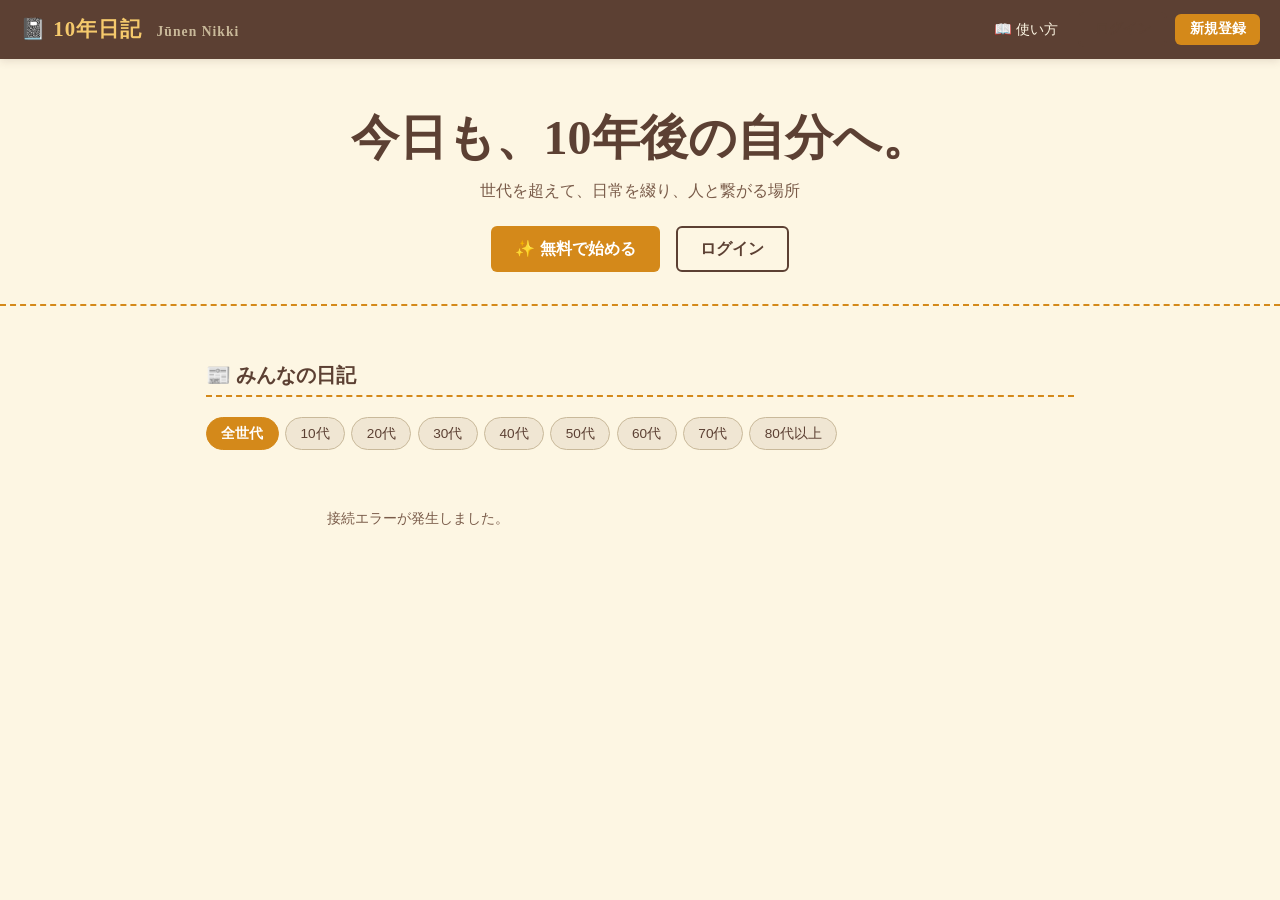
==== index.html @ f08568e9 "10年日記サイト v3 初期リリース" ====
<!DOCTYPE html>
<html lang="ja">
<head>
  <meta charset="UTF-8">
  <meta name="viewport" content="width=device-width, initial-scale=1.0">
  <title>10年日記 | 今日も、10年後の自分へ</title>
  <link rel="stylesheet" href="css/style.css">
</head>
<body>

<!-- ===== ヘッダー ===== -->
<header class="site-header">
  <a href="index.html" class="site-logo">📓 10年日記 <span>Jūnen Nikki</span></a>
  <div id="nav-login" class="nav-links">
    <a href="guide.html" class="nav-link-item">📖 使い方</a>
    <button class="btn-secondary" style="font-size:0.85rem;padding:0.4rem 0.9rem;" onclick="openAuthModal('login')">ログイン</button>
    <button class="btn-primary"   style="font-size:0.85rem;padding:0.4rem 0.9rem;" onclick="openAuthModal('register')">新規登録</button>
  </div>
  <div id="nav-user" class="nav-user" style="display:none">
    <a href="diary.html" class="nav-link-item">📖 日記</a>
    <a href="events.html" class="nav-link-item">🎪 イベント</a>
    <a href="profile.html" class="nav-link-item">👤 マイページ</a>
    <a href="guide.html" class="nav-link-item">❓ 使い方</a>
    <span id="nav-nickname" class="nav-nickname"></span>
    <button class="btn-logout" onclick="handleLogout()">ログアウト</button>
    <a id="nav-admin" href="admin.html" style="display:none;color:var(--light-amber);font-size:0.85rem;text-decoration:none;">⚙️</a>
  </div>
</header>

<!-- ===== ボトムナビ ===== -->
<nav class="bottom-nav">
  <a href="index.html" class="active"><span class="icon">🏠</span>ホーム</a>
  <a href="diary.html"><span class="icon">📖</span>日記</a>
  <a href="events.html"><span class="icon">🎪</span>イベント</a>
  <a href="profile.html"><span class="icon">👤</span>マイページ</a>
  <a href="#" onclick="openAuthModal('login');return false;" id="bottom-login-link"><span class="icon">🔑</span>ログイン</a>
</nav>

<!-- ===== ヒーロー ===== -->
<section class="hero">
  <h1 class="hero-title">今日も、10年後の自分へ。</h1>
  <p class="hero-sub">世代を超えて、日常を綴り、人と繋がる場所</p>
  <div class="hero-actions" id="hero-actions">
    <button class="btn-primary" onclick="openAuthModal('register')">✨ 無料で始める</button>
    <button class="btn-secondary" onclick="openAuthModal('login')">ログイン</button>
  </div>
</section>

<!-- ===== 世代フィルター ===== -->
<div class="page-wrapper">
  <h2 class="section-title">📰 みんなの日記</h2>
  <div class="gen-filter-bar" id="gen-filter"></div>
  <div id="diary-feed" class="diary-feed">
    <div class="loading-msg"><span class="loading-spinner"></span>日記を開いています...</div>
  </div>
</div>

<!-- ===== 日記詳細モーダル ===== -->
<div class="modal-overlay" id="diary-modal" onclick="if(event.target===this)closeModal()">
  <div class="modal-box">
    <button class="modal-close" onclick="closeModal()">✕</button>
    <div id="modal-body"></div>
  </div>
</div>

<!-- ===== 編集モーダル ===== -->
<div class="modal-overlay" id="edit-modal" onclick="if(event.target===this)document.getElementById('edit-modal').style.display='none'">
  <div class="modal-box">
    <button class="modal-close" onclick="document.getElementById('edit-modal').style.display='none'">✕</button>
    <h2 class="modal-title">📝 日記を編集</h2>
    <div class="form-group">
      <label>タイトル</label>
      <input type="text" id="edit-title" maxlength="100">
    </div>
    <div class="form-group">
      <label>本文</label>
      <textarea id="edit-content" rows="8"></textarea>
    </div>
    <div class="form-group">
      <label>気分</label>
      <div class="mood-selector">
        <button type="button" class="mood-btn" data-mood="😊" onclick="selectMood(this,'edit-mood')">😊</button>
        <button type="button" class="mood-btn" data-mood="😢" onclick="selectMood(this,'edit-mood')">😢</button>
        <button type="button" class="mood-btn" data-mood="😤" onclick="selectMood(this,'edit-mood')">😤</button>
        <button type="button" class="mood-btn" data-mood="😴" onclick="selectMood(this,'edit-mood')">😴</button>
        <button type="button" class="mood-btn" data-mood="🤔" onclick="selectMood(this,'edit-mood')">🤔</button>
      </div>
      <input type="hidden" id="edit-mood" value="😊">
    </div>
    <div class="form-group">
      <label>タグ（カンマ区切り）</label>
      <input type="text" id="edit-tags" placeholder="旅行, 日常, 仕事">
    </div>
    <div class="form-group">
      <label class="checkbox-row">
        <input type="checkbox" id="edit-public" checked> みんなに公開する
      </label>
    </div>
    <div class="form-footer">
      <button class="btn-secondary" onclick="document.getElementById('edit-modal').style.display='none'">キャンセル</button>
      <button class="btn-primary" onclick="submitEdit()">更新する</button>
    </div>
  </div>
</div>

<!-- ===== 認証モーダル（v3：パスワード問い合わせ込み） ===== -->
<div class="modal-overlay" id="auth-modal" onclick="if(event.target===this)closeAuthModal()">
  <div class="modal-box">
    <button class="modal-close" onclick="closeAuthModal()">✕</button>
    <h2 class="modal-title">📓 10年日記</h2>
    <div class="auth-tabs">
      <button class="auth-tab active" onclick="switchAuthTab('login')">ログイン</button>
      <button class="auth-tab" onclick="switchAuthTab('register')">新規登録</button>
    </div>

    <!-- ログイン -->
    <div class="auth-form active" id="auth-login">
      <div class="auth-error" id="login-error"></div>
      <div class="form-group">
        <label>会員番号（登録メールアドレス）</label>
        <input type="email" id="login-email" autocomplete="email">
      </div>
      <div class="form-group">
        <label>パスワード</label>
        <div class="password-input-wrap">
          <input type="password" id="login-password" autocomplete="current-password" onkeydown="if(event.key==='Enter')doLogin()">
          <button type="button" class="pw-toggle-btn" onclick="togglePasswordVisibility('login-password', this)">👁️</button>
        </div>
      </div>
      <p style="text-align:right;margin-bottom:0.75rem;">
        <a href="#" style="font-size:0.85rem;color:var(--amber);" onclick="openResetModal();return false;">パスワードをお忘れの方はこちら</a>
      </p>
      <div class="form-footer">
        <button class="btn-primary" style="width:100%" onclick="doLogin()">ログイン</button>
      </div>
    </div>

    <!-- 登録（v3：パスワード入力欄なし・免責同意必須） -->
    <div class="auth-form" id="auth-register">
      <div class="auth-error" id="register-error"></div>
      <p class="auth-note">📧 パスワードは入力いただく必要はありません。登録後、仮パスワードを登録メールアドレス宛にお送りします。</p>
      <div class="form-group">
        <label>メールアドレス（会員番号として使用します）</label>
        <input type="email" id="reg-email" autocomplete="email">
      </div>
      <div class="form-group">
        <label>ニックネーム</label>
        <input type="text" id="reg-nickname" maxlength="20" placeholder="日記帳の主人">
      </div>
      <div class="form-group">
        <label>生まれた年（任意）</label>
        <input type="number" id="reg-birthyear" min="1940" max="2015" placeholder="例: 1990">
      </div>
      <div class="terms-box">
        <p>会員登録には以下の内容への同意が必要です。</p>
        <a href="terms.html" target="_blank">免責事項・注意事項を全文表示する ↗</a>
        <label class="checkbox-row">
          <input type="checkbox" id="reg-agree-terms">
          上記の免責事項・注意事項に同意します
        </label>
      </div>
      <div class="form-footer">
        <button class="btn-primary" id="register-submit-btn" style="width:100%" disabled onclick="doRegister()">
          登録する（仮パスワードをメールでお送りします）
        </button>
      </div>
    </div>
  </div>
</div>

<!-- ===== パスワード再発行モーダル（v3新規） ===== -->
<div class="modal-overlay" id="reset-modal" onclick="if(event.target===this)closeResetModal()">
  <div class="modal-box">
    <button class="modal-close" onclick="closeResetModal()">✕</button>
    <h2 class="modal-title">🔑 パスワードをお忘れの方</h2>
    <p style="font-size:0.88rem;color:#7a5c4a;margin-bottom:1rem;line-height:1.7;">
      会員番号（登録メールアドレス）を入力してください。仮パスワードを発行し、登録メールアドレス宛にお送りします。
    </p>
    <div class="form-group">
      <label>会員番号（メールアドレス）</label>
      <input type="email" id="reset-email" onkeydown="if(event.key==='Enter')doRequestReset()">
    </div>
    <div class="form-footer">
      <button class="btn-primary" style="width:100%" onclick="doRequestReset()">仮パスワードを発行する</button>
    </div>
  </div>
</div>

<script src="js/config.js"></script>
<script src="js/auth.js"></script>
<script src="js/diary.js"></script>
<script>
// ===== 認証モーダル操作 =====
function openAuthModal(tab) {
  document.getElementById('auth-modal').style.display = 'flex';
  switchAuthTab(tab);
}
function closeAuthModal() {
  document.getElementById('auth-modal').style.display = 'none';
}
function switchAuthTab(tab) {
  document.querySelectorAll('.auth-tab').forEach((el,i) => el.classList.toggle('active', (i===0&&tab==='login')||(i===1&&tab==='register')));
  document.getElementById('auth-login').classList.toggle('active', tab === 'login');
  document.getElementById('auth-register').classList.toggle('active', tab === 'register');
}

function openResetModal() {
  document.getElementById('reset-modal').style.display = 'flex';
}
function closeResetModal() {
  document.getElementById('reset-modal').style.display = 'none';
}

// 免責事項チェックで登録ボタンの活性を切り替え
document.addEventListener('DOMContentLoaded', () => {
  const agreeBox = document.getElementById('reg-agree-terms');
  if (agreeBox) {
    agreeBox.addEventListener('change', function() {
      document.getElementById('register-submit-btn').disabled = !this.checked;
    });
  }
});

async function doLogin() {
  const email    = document.getElementById('login-email').value.trim();
  const password = document.getElementById('login-password').value;
  const errEl    = document.getElementById('login-error');
  errEl.classList.remove('show');
  if (!email || !password) { errEl.textContent = '会員番号とパスワードを入力してください'; errEl.classList.add('show'); return; }
  try {
    const res = await Auth.post({ action: 'login', email, password });
    if (res.success) {
      Auth.setSession(res);
      closeAuthModal();
      updateNav();
      updateHeroForLoggedIn();
      loadDiaries();
      if (res.mustChangePassword) {
        showToast(`${res.nickname} さん、仮パスワードでログイン中です。パスワードを変更してください`);
        setTimeout(() => { location.href = 'profile.html?forceChange=1'; }, 800);
      } else {
        showToast(`おかえり、${res.nickname} さん！`);
      }
    } else {
      errEl.textContent = res.error || 'ログインに失敗しました';
      errEl.classList.add('show');
    }
  } catch(e) { errEl.textContent = '通信エラーが発生しました'; errEl.classList.add('show'); }
}

async function doRegister() {
  const email     = document.getElementById('reg-email').value.trim();
  const nickname  = document.getElementById('reg-nickname').value.trim();
  const birthYear = document.getElementById('reg-birthyear').value;
  const agreedTerms = document.getElementById('reg-agree-terms').checked;
  const errEl     = document.getElementById('register-error');
  errEl.classList.remove('show');
  if (!email || !nickname) { errEl.textContent = '必須項目を入力してください'; errEl.classList.add('show'); return; }
  if (!agreedTerms) { errEl.textContent = '免責事項・注意事項への同意が必要です'; errEl.classList.add('show'); return; }
  const btn = document.getElementById('register-submit-btn');
  btn.disabled = true; btn.textContent = '登録中...';
  try {
    const res = await Auth.post({ action: 'register', email, nickname, birthYear, agreedTerms });
    if (res.success) {
      showToast('登録完了！仮パスワードをメールで送信しました 📧');
      switchAuthTab('login');
      document.getElementById('login-email').value = email;
    } else {
      errEl.textContent = res.error || '登録に失敗しました';
      errEl.classList.add('show');
    }
  } catch(e) { errEl.textContent = '通信エラーが発生しました'; errEl.classList.add('show'); }
  btn.disabled = false; btn.textContent = '登録する（仮パスワードをメールでお送りします）';
}

async function doRequestReset() {
  const email = document.getElementById('reset-email').value.trim();
  if (!email) { showToast('会員番号を入力してください', 'error'); return; }
  try {
    const res = await Auth.post({ action: 'requestPasswordReset', email });
    showToast(res.message || '登録されているメールアドレスの場合、仮パスワードを送信しました');
    closeResetModal();
  } catch(e) { showToast('通信エラーが発生しました', 'error'); }
}

function updateHeroForLoggedIn() {
  const actions = document.getElementById('hero-actions');
  const bottomLink = document.getElementById('bottom-login-link');
  if (Auth.isLoggedIn()) {
    actions.innerHTML = `<a href="diary.html" class="btn-primary">📖 日記を書く</a><a href="events.html" class="btn-secondary">🎪 イベントを見る</a>`;
    if (bottomLink) { bottomLink.href = 'profile.html'; bottomLink.querySelector('span').textContent = '👤'; bottomLink.lastChild.textContent = 'マイページ'; }
  }
}

function selectMood(btn, hiddenId) {
  btn.closest('.mood-selector').querySelectorAll('.mood-btn').forEach(b => b.classList.remove('selected'));
  btn.classList.add('selected');
  document.getElementById(hiddenId).value = btn.dataset.mood;
}

// 初期化
document.addEventListener('DOMContentLoaded', () => {
  updateNav();
  updateHeroForLoggedIn();
  renderGenFilter('gen-filter');
  loadDiaries();
  enforcePasswordChangeIfNeeded();
});
</script>
</body>
</html>
---- css/style.css ----
/* ===== リセット & 基本 ===== */
*, *::before, *::after { box-sizing: border-box; margin: 0; padding: 0; }

:root {
  --brown:   #5C4033;
  --amber:   #D4891A;
  --cream:   #FDF6E3;
  --sepia:   #2C1810;
  --sub-bg:  #F0E6D3;
  --light-amber: #F5C96C;
  --shadow:  rgba(92,64,51,0.15);
  --warn:    #B0271C;
  --warn-bg: #FBEAEA;
}

html { font-size: 16px; scroll-behavior: smooth; }

body {
  font-family: 'Noto Sans JP', sans-serif;
  background: var(--cream);
  color: var(--sepia);
  min-height: 100vh;
  padding-bottom: 80px; /* ボトムナビ分 */
}

@import url('https://fonts.googleapis.com/css2?family=Noto+Sans+JP:wght@400;500;700&family=Shippori+Mincho:wght@400;600;800&family=Playfair+Display:ital@0;1&display=swap');

/* ===== ヘッダー / ナビ ===== */
.site-header {
  background: var(--brown);
  color: var(--cream);
  padding: 0.75rem 1.25rem;
  display: flex;
  align-items: center;
  justify-content: space-between;
  position: sticky;
  top: 0;
  z-index: 100;
  box-shadow: 0 2px 8px var(--shadow);
  flex-wrap: wrap;
  gap: 0.5rem;
}

.site-logo {
  font-family: 'Shippori Mincho', serif;
  font-size: 1.3rem;
  font-weight: 800;
  color: var(--light-amber);
  text-decoration: none;
  letter-spacing: 0.05em;
}
.site-logo span { font-size: 0.85rem; color: #c9b99a; margin-left: 0.5rem; }

.nav-links { display: flex; gap: 0.5rem; align-items: center; flex-wrap: wrap; }
.nav-links a {
  color: var(--cream);
  text-decoration: none;
  padding: 0.4rem 0.75rem;
  border-radius: 4px;
  font-size: 0.9rem;
  transition: background 0.2s;
}
.nav-links a:hover { background: rgba(255,255,255,0.15); }
.nav-links a.active { background: var(--amber); color: #fff; }

.nav-user { display: flex; align-items: center; gap: 0.5rem; font-size: 0.9rem; flex-wrap: wrap; }
.nav-link-item { color: #c9b99a; text-decoration: none; font-size: 0.9rem; }
.nav-link-item:hover { color: var(--light-amber); }
.nav-nickname { color: var(--light-amber); font-weight: 500; }

.btn-logout {
  background: transparent;
  border: 1px solid rgba(255,255,255,0.4);
  color: var(--cream);
  padding: 0.3rem 0.7rem;
  border-radius: 4px;
  cursor: pointer;
  font-size: 0.85rem;
  transition: background 0.2s;
}
.btn-logout:hover { background: rgba(255,255,255,0.15); }

/* ===== ボトムナビ（スマホ） ===== */
.bottom-nav {
  display: none;
  position: fixed;
  bottom: 0; left: 0; right: 0;
  background: var(--brown);
  padding: 0.5rem 0;
  z-index: 100;
  box-shadow: 0 -2px 8px var(--shadow);
  grid-template-columns: repeat(5, 1fr);
}
.bottom-nav a {
  display: flex;
  flex-direction: column;
  align-items: center;
  color: #c9b99a;
  text-decoration: none;
  font-size: 0.65rem;
  gap: 2px;
  min-height: 44px;
  justify-content: center;
  transition: color 0.2s;
}
.bottom-nav a .icon { font-size: 1.4rem; }
.bottom-nav a.active, .bottom-nav a:hover { color: var(--light-amber); }

/* ===== メインレイアウト ===== */
.page-wrapper { max-width: 900px; margin: 0 auto; padding: 1.5rem 1rem; }
.page-wrapper.wide { max-width: 1100px; }
.page-wrapper.narrow { max-width: 600px; }

/* ===== ヒーロー ===== */
.hero { text-align: center; padding: 3rem 1rem 2rem; border-bottom: 2px dashed var(--amber); margin-bottom: 2rem; }
.hero-title { font-family: 'Shippori Mincho', serif; font-size: clamp(2rem, 6vw, 3rem); font-weight: 800; color: var(--brown); line-height: 1.3; }
.hero-sub { margin-top: 0.75rem; font-size: 1rem; color: #7a5c4a; }
.hero-actions { margin-top: 1.5rem; display: flex; gap: 1rem; justify-content: center; flex-wrap: wrap; }

/* ===== ボタン ===== */
.btn-primary {
  background: var(--amber); color: #fff; border: none;
  padding: 0.7rem 1.5rem; border-radius: 6px; font-size: 1rem; font-weight: 700;
  cursor: pointer; transition: background 0.2s, transform 0.1s;
  text-decoration: none; display: inline-block;
}
.btn-primary:hover { background: #c07a10; transform: translateY(-1px); }
.btn-primary:active { transform: translateY(0); }
.btn-primary:disabled { background: #d9c8ae; cursor: not-allowed; transform: none; }

.btn-secondary {
  background: transparent; color: var(--brown); border: 2px solid var(--brown);
  padding: 0.65rem 1.4rem; border-radius: 6px; font-size: 1rem; font-weight: 700;
  cursor: pointer; transition: all 0.2s; text-decoration: none; display: inline-block;
}
.btn-secondary:hover { background: var(--brown); color: var(--cream); }

.btn-edit {
  background: var(--sub-bg); color: var(--brown); border: 1px solid var(--brown);
  padding: 0.4rem 0.9rem; border-radius: 5px; cursor: pointer; font-size: 0.85rem; transition: background 0.2s;
}
.btn-edit:hover { background: var(--brown); color: var(--cream); }

.btn-delete-sm {
  background: #ffeaea; color: #b00; border: 1px solid #fbb;
  padding: 0.4rem 0.9rem; border-radius: 5px; cursor: pointer; font-size: 0.85rem; transition: background 0.2s;
}
.btn-delete-sm:hover { background: #b00; color: #fff; }

.btn-delete-xs { background: transparent; color: #b00; border: none; cursor: pointer; font-size: 0.8rem; padding: 0.2rem 0.5rem; }
.btn-edit-sm { background: transparent; color: var(--amber); border: none; cursor: pointer; font-size: 1rem; padding: 0.2rem 0.4rem; }

/* ===== フィルタータブ ===== */
.gen-filter-bar { display: flex; flex-wrap: wrap; gap: 0.4rem; margin-bottom: 1.5rem; }
.gen-tab {
  background: var(--sub-bg); color: var(--brown); border: 1px solid #c9b99a;
  padding: 0.4rem 0.9rem; border-radius: 20px; cursor: pointer; font-size: 0.85rem;
  transition: all 0.2s; white-space: nowrap;
}
.gen-tab:hover { background: var(--amber); color: #fff; border-color: var(--amber); }
.gen-tab.active { background: var(--amber); color: #fff; border-color: var(--amber); font-weight: 700; }

/* ===== 日記カード ===== */
.diary-feed { display: grid; grid-template-columns: repeat(auto-fill, minmax(300px, 1fr)); gap: 1.25rem; }
.diary-card {
  background: #fff; border-radius: 10px; padding: 1.25rem; cursor: pointer;
  box-shadow: 2px 4px 8px var(--shadow); border: 1px solid #e8d8c4;
  transition: transform 0.2s, box-shadow 0.2s; position: relative;
}
.diary-card:hover { transform: translateY(-3px); box-shadow: 4px 8px 16px var(--shadow); }

.card-header { display: flex; align-items: center; gap: 0.5rem; flex-wrap: wrap; margin-bottom: 0.6rem; }
.card-mood { font-size: 1.5rem; }
.card-nickname { font-weight: 700; color: var(--brown); font-size: 0.9rem; }
.card-date { color: #7a5c4a; font-size: 0.78rem; margin-left: auto; }
.gen-badge { background: var(--amber); color: #fff; padding: 0.15rem 0.5rem; border-radius: 12px; font-size: 0.72rem; font-weight: 700; }

.card-title { font-family: 'Shippori Mincho', serif; font-size: 1.05rem; font-weight: 600; color: var(--sepia); margin-bottom: 0.5rem; line-height: 1.4; }
.card-preview { font-size: 0.88rem; color: #5a4030; line-height: 1.6; }
.card-tags { margin-top: 0.5rem; display: flex; flex-wrap: wrap; gap: 0.3rem; }
.tag { background: var(--sub-bg); color: var(--brown); padding: 0.15rem 0.5rem; border-radius: 10px; font-size: 0.75rem; border: 1px solid #c9b99a; }

.card-footer {
  margin-top: 0.75rem; padding-top: 0.5rem; border-top: 1px dashed var(--amber);
  display: flex; gap: 0.75rem; align-items: center; font-size: 0.85rem; color: #7a5c4a;
}
.stat-btn { display: flex; align-items: center; gap: 0.2rem; }
.visibility-badge { font-size: 0.75rem; padding: 0.1rem 0.4rem; border-radius: 4px; background: var(--sub-bg); margin-left: auto; }

/* ===== モーダル ===== */
.modal-overlay {
  display: none; position: fixed; inset: 0; background: rgba(44,24,16,0.55);
  z-index: 200; align-items: flex-start; justify-content: center; padding: 1rem; overflow-y: auto;
}
.modal-box {
  background: var(--cream); border-radius: 12px; max-width: 680px; width: 100%; margin: auto;
  padding: 1.75rem; box-shadow: 0 8px 32px rgba(44,24,16,0.3); position: relative;
  max-height: 90vh; overflow-y: auto;
}
.modal-close { position: absolute; top: 1rem; right: 1rem; background: transparent; border: none; font-size: 1.5rem; cursor: pointer; color: var(--brown); line-height: 1; }
.modal-title {
  font-family: 'Shippori Mincho', serif; font-size: 1.5rem; font-weight: 700; color: var(--sepia);
  margin-bottom: 0.75rem; border-bottom: 2px dashed var(--amber); padding-bottom: 0.5rem;
}
.modal-meta { display: flex; align-items: center; gap: 0.6rem; margin-bottom: 1rem; flex-wrap: wrap; }
.modal-content { font-size: 0.95rem; line-height: 1.8; color: var(--sepia); margin: 1rem 0; padding: 1rem; background: #fff; border-radius: 8px; border: 1px solid #e8d8c4; }
.updated-badge { font-size: 0.75rem; background: #e8f0fe; color: #1a73e8; padding: 0.1rem 0.4rem; border-radius: 4px; }

/* ===== いいねボタン ===== */
.like-section { margin: 1rem 0; display: flex; gap: 0.75rem; align-items: center; flex-wrap: wrap; }
.like-btn {
  background: var(--sub-bg); border: 2px solid var(--amber); color: var(--sepia);
  padding: 0.5rem 1.2rem; border-radius: 24px; cursor: pointer; font-size: 0.95rem; font-weight: 600; transition: all 0.2s;
}
.like-btn:hover, .like-btn.liked { background: #ffe0e0; border-color: #e83e3e; color: #c00; }
.like-btn.like-anim { animation: heartBeat 0.4s ease; }
@keyframes heartBeat { 0% { transform: scale(1); } 30% { transform: scale(1.25); } 60% { transform: scale(0.9); } 100% { transform: scale(1); } }
.like-count { font-size: 0.95rem; color: #7a5c4a; }

/* ===== コメント ===== */
.comments-section { margin-top: 1.5rem; }
.comments-section h4 { font-family: 'Shippori Mincho', serif; font-size: 1rem; color: var(--brown); margin-bottom: 0.75rem; padding-bottom: 0.3rem; border-bottom: 1px dashed var(--amber); }
.comment-item { background: #fff; padding: 0.75rem; border-radius: 8px; margin-bottom: 0.5rem; border: 1px solid #e8d8c4; }
.comment-meta { display: flex; align-items: center; gap: 0.5rem; font-size: 0.82rem; color: #7a5c4a; margin-bottom: 0.4rem; }
.comment-meta strong { color: var(--brown); }
.comment-item p { font-size: 0.9rem; line-height: 1.6; }
.comment-form { margin-top: 1rem; display: flex; flex-direction: column; gap: 0.5rem; }
.comment-form textarea {
  width: 100%; padding: 0.7rem; border: 1px solid #c9b99a; border-radius: 6px;
  font-family: 'Noto Sans JP', sans-serif; font-size: 0.9rem; resize: vertical; background: #fff; color: var(--sepia);
}
.comment-form button {
  align-self: flex-end; background: var(--amber); color: #fff; border: none;
  padding: 0.5rem 1.2rem; border-radius: 6px; cursor: pointer; font-weight: 700; transition: background 0.2s;
}
.comment-form button:hover { background: #c07a10; }
.notify-check { display: flex; align-items: center; gap: 0.4rem; font-size: 0.85rem; color: var(--brown); cursor: pointer; }
.login-prompt { font-size: 0.9rem; color: #7a5c4a; margin-top: 0.5rem; }
.login-prompt a { color: var(--amber); }
.empty-msg { text-align: center; color: #7a5c4a; padding: 2rem; font-size: 0.9rem; line-height: 1.8; }
.empty-msg-sm { color: #7a5c4a; font-size: 0.85rem; padding: 0.5rem 0; }

/* ===== 年表 ===== */
.timeline-container { padding: 0.5rem 0; }
.timeline-year { position: relative; padding-left: 2rem; margin-bottom: 2rem; }
.timeline-year::before { content: ''; position: absolute; left: 0.5rem; top: 0; bottom: 0; width: 2px; background: var(--amber); }
.timeline-year-header { font-family: 'Shippori Mincho', serif; font-size: 1.4rem; font-weight: 800; color: var(--brown); margin-bottom: 0.75rem; display: flex; align-items: baseline; gap: 0.75rem; }
.year-count { font-size: 0.8rem; color: #7a5c4a; font-family: 'Noto Sans JP', sans-serif; font-weight: 400; }
.timeline-entry {
  position: relative; padding: 1rem 1rem 0.75rem; background: #fff; border-radius: 8px; margin-bottom: 0.75rem;
  cursor: pointer; box-shadow: 2px 4px 8px var(--shadow); border: 1px solid #e8d8c4; transition: transform 0.2s;
}
.timeline-entry::before {
  content: ''; position: absolute; left: -1.75rem; top: 1.2rem; width: 12px; height: 12px; border-radius: 50%;
  background: var(--amber); border: 2px solid var(--cream); box-shadow: 0 0 0 2px var(--amber);
}
.timeline-entry:hover { transform: translateX(4px); }
.timeline-date { font-size: 0.78rem; color: #7a5c4a; margin-bottom: 0.25rem; }
.timeline-mood { font-size: 1.2rem; }
.timeline-title { font-family: 'Shippori Mincho', serif; font-weight: 600; font-size: 1rem; color: var(--sepia); margin: 0.2rem 0; }
.timeline-preview { font-size: 0.85rem; color: #5a4030; line-height: 1.5; }

/* ===== イベントカード ===== */
.events-grid { display: grid; grid-template-columns: repeat(auto-fill, minmax(300px, 1fr)); gap: 1.25rem; }
.event-card {
  background: #fff; border-radius: 10px; padding: 1.25rem; cursor: pointer;
  box-shadow: 2px 4px 8px var(--shadow); border: 1px solid #e8d8c4; transition: transform 0.2s, box-shadow 0.2s; position: relative;
}
.event-card:hover { transform: translateY(-3px); box-shadow: 4px 8px 16px var(--shadow); }
.event-status-badge { display: inline-block; padding: 0.15rem 0.6rem; border-radius: 12px; font-size: 0.75rem; font-weight: 700; margin-bottom: 0.5rem; }
.status-open   { background: #d4edda; color: #155724; }
.status-closed { background: #fff3cd; color: #856404; }
.status-cancelled { background: #f8d7da; color: #721c24; }
.event-title { font-family: 'Shippori Mincho', serif; font-size: 1.05rem; font-weight: 700; color: var(--sepia); margin-bottom: 0.5rem; }
.event-meta { font-size: 0.82rem; color: #7a5c4a; display: flex; flex-direction: column; gap: 0.2rem; margin-bottom: 0.5rem; }
.event-desc { font-size: 0.88rem; color: #5a4030; line-height: 1.5; }
.event-footer { margin-top: 0.75rem; padding-top: 0.5rem; border-top: 1px dashed var(--amber); font-size: 0.85rem; color: #7a5c4a; }
.participant-count { font-size: 0.9rem; }

/* ===== イベント詳細 ===== */
.event-detail h2 { font-family: 'Shippori Mincho', serif; font-size: 1.5rem; margin: 0.5rem 0 0.75rem; }
.event-desc-full { font-size: 0.95rem; line-height: 1.8; padding: 1rem; background: #fff; border-radius: 8px; border: 1px solid #e8d8c4; margin: 0.75rem 0; }
.event-actions { display: flex; gap: 0.75rem; align-items: center; flex-wrap: wrap; margin: 1rem 0; }
.btn-join { background: var(--amber); color: #fff; border: none; padding: 0.6rem 1.4rem; border-radius: 6px; cursor: pointer; font-size: 1rem; font-weight: 700; transition: background 0.2s; }
.btn-join:hover { background: #c07a10; }
.btn-leave { background: transparent; color: #b00; border: 2px solid #fbb; padding: 0.55rem 1.3rem; border-radius: 6px; cursor: pointer; font-size: 0.9rem; transition: all 0.2s; }
.btn-leave:hover { background: #ffeaea; }
.closed-note { font-size: 0.9rem; color: #856404; }
.participants-section { margin: 1rem 0; }
.participants-section h4 { font-family: 'Shippori Mincho', serif; font-size: 1rem; color: var(--brown); margin-bottom: 0.5rem; }
.participants-list { display: flex; flex-wrap: wrap; gap: 0.5rem; }

/* 参加者カード（v3：SNS表示対応） */
.participant-card {
  display: flex; flex-direction: column; gap: 0.15rem;
  background: var(--sub-bg); padding: 0.5rem 0.75rem; border-radius: 8px;
  border: 1px solid #c9b99a; min-width: 140px;
}
.participant-name { font-weight: 700; color: var(--brown); font-size: 0.88rem; }
.participant-sns { font-size: 0.78rem; color: #7a5c4a; }

.event-messages-section { margin-top: 1.5rem; }
.event-messages-section h4 { font-family: 'Shippori Mincho', serif; font-size: 1rem; color: var(--brown); margin-bottom: 0.75rem; padding-bottom: 0.3rem; border-bottom: 1px dashed var(--amber); }

/* ===== フォーム ===== */
.form-card { background: #fff; border-radius: 12px; padding: 1.5rem; box-shadow: 2px 4px 8px var(--shadow); border: 1px solid #e8d8c4; margin-bottom: 2rem; }
.form-card h2 { font-family: 'Shippori Mincho', serif; font-size: 1.25rem; color: var(--brown); margin-bottom: 1.25rem; padding-bottom: 0.5rem; border-bottom: 2px dashed var(--amber); }
.form-group { margin-bottom: 1rem; }
.form-group label { display: block; font-size: 0.9rem; font-weight: 700; color: var(--brown); margin-bottom: 0.35rem; }
.form-group input[type="text"], .form-group input[type="email"], .form-group input[type="password"],
.form-group input[type="number"], .form-group input[type="datetime-local"],
.form-group select, .form-group textarea {
  width: 100%; padding: 0.65rem 0.9rem; border: 1px solid #c9b99a; border-radius: 6px;
  font-family: 'Noto Sans JP', sans-serif; font-size: 0.95rem; background: var(--cream); color: var(--sepia); transition: border-color 0.2s;
}
.form-group input:focus, .form-group select:focus, .form-group textarea:focus {
  outline: none; border-color: var(--amber); box-shadow: 0 0 0 3px rgba(212,137,26,0.15);
}
.form-group textarea { resize: vertical; min-height: 120px; }

.mood-selector { display: flex; gap: 0.5rem; flex-wrap: wrap; }
.mood-btn {
  font-size: 1.5rem; background: var(--sub-bg); border: 2px solid transparent; border-radius: 8px;
  padding: 0.3rem 0.5rem; cursor: pointer; transition: border-color 0.2s, transform 0.1s; line-height: 1;
}
.mood-btn.selected, .mood-btn:hover { border-color: var(--amber); transform: scale(1.1); }

.checkbox-row { display: flex; align-items: center; gap: 0.5rem; font-size: 0.9rem; cursor: pointer; }
.checkbox-row input[type="checkbox"] { width: 18px; height: 18px; cursor: pointer; accent-color: var(--amber); flex-shrink: 0; }

.form-footer { margin-top: 1.25rem; display: flex; gap: 0.75rem; justify-content: flex-end; flex-wrap: wrap; }

/* パスワード表示切替（v3新規） */
.password-input-wrap { position: relative; }
.password-input-wrap input { padding-right: 2.6rem; }
.pw-toggle-btn {
  position: absolute; right: 0.4rem; top: 50%; transform: translateY(-50%);
  background: none; border: none; cursor: pointer; font-size: 1.05rem; padding: 0.3rem;
  line-height: 1;
}

/* 免責事項同意ボックス（v3新規） */
.terms-box {
  background: var(--sub-bg); border: 1px solid #c9b99a; border-radius: 8px;
  padding: 1rem; margin-bottom: 1rem; font-size: 0.88rem;
}
.terms-box p { margin-bottom: 0.5rem; color: #5a4030; }
.terms-box a { color: var(--amber); font-weight: 700; display: inline-block; margin-bottom: 0.75rem; }
.terms-box .checkbox-row { font-size: 0.88rem; }

/* 強制パスワード変更の警告枠（v3新規） */
.force-change-box {
  border: 2px solid var(--warn); background: var(--warn-bg);
}
.force-change-box h2 { color: var(--warn); border-bottom-color: var(--warn); }

/* ===== タブ ===== */
.tab-bar { display: flex; border-bottom: 2px solid var(--sub-bg); margin-bottom: 1.5rem; overflow-x: auto; }
.tab-btn {
  background: transparent; border: none; padding: 0.7rem 1.2rem; font-size: 0.95rem; font-weight: 600;
  color: #7a5c4a; cursor: pointer; border-bottom: 3px solid transparent; white-space: nowrap; transition: color 0.2s, border-color 0.2s;
}
.tab-btn:hover { color: var(--amber); }
.tab-btn.active { color: var(--brown); border-bottom-color: var(--amber); }

/* ===== ログイン / 登録モーダル ===== */
.auth-tabs { display: flex; margin-bottom: 1.5rem; border-bottom: 2px solid var(--sub-bg); }
.auth-tab { flex: 1; padding: 0.7rem; text-align: center; background: transparent; border: none; font-size: 1rem; font-weight: 600; color: #7a5c4a; cursor: pointer; border-bottom: 3px solid transparent; transition: all 0.2s; }
.auth-tab.active { color: var(--brown); border-bottom-color: var(--amber); }
.auth-form { display: none; }
.auth-form.active { display: block; }
.auth-error { background: #fff3cd; color: #856404; padding: 0.6rem 0.9rem; border-radius: 6px; font-size: 0.88rem; margin-bottom: 0.75rem; display: none; }
.auth-error.show { display: block; }
.auth-note { font-size: 0.82rem; color: #7a5c4a; margin-top: -0.5rem; margin-bottom: 1rem; line-height: 1.6; }

/* ===== プロフィール ===== */
.profile-header { text-align: center; padding: 2rem 1rem; }
.profile-avatar { width: 80px; height: 80px; border-radius: 50%; background: var(--amber); display: flex; align-items: center; justify-content: center; font-size: 2.5rem; margin: 0 auto 1rem; }
.profile-name { font-family: 'Shippori Mincho', serif; font-size: 1.5rem; color: var(--brown); }
.profile-gen { font-size: 0.9rem; color: #7a5c4a; }
.profile-memberid { font-size: 0.82rem; color: #7a5c4a; margin-top: 0.3rem; }

.notify-settings h3 { font-family: 'Shippori Mincho', serif; color: var(--brown); margin-bottom: 1rem; font-size: 1.1rem; }
.toggle-row { display: flex; align-items: center; justify-content: space-between; padding: 0.75rem 0; border-bottom: 1px solid var(--sub-bg); cursor: pointer; }
.toggle-row span { font-size: 0.95rem; }
.toggle-row input[type="checkbox"] { width: 20px; height: 20px; accent-color: var(--amber); cursor: pointer; }

/* ===== 管理者 ===== */
.admin-header { background: var(--brown); color: var(--cream); padding: 1.5rem; margin-bottom: 2rem; border-radius: 10px; }
.admin-header h1 { font-family: 'Shippori Mincho', serif; font-size: 1.5rem; }
.admin-tabs { display: flex; gap: 0.5rem; margin-bottom: 1.5rem; flex-wrap: wrap; }
.admin-tab-btn {
  background: var(--sub-bg); color: var(--brown); border: 1px solid #c9b99a; padding: 0.5rem 1.2rem;
  border-radius: 6px; cursor: pointer; font-size: 0.9rem; font-weight: 700; transition: all 0.2s;
}
.admin-tab-btn.active, .admin-tab-btn:hover { background: var(--brown); color: var(--cream); border-color: var(--brown); }
.admin-tab-content { display: none; }
.admin-table { width: 100%; border-collapse: collapse; font-size: 0.88rem; }
.admin-table th { background: var(--sub-bg); color: var(--brown); padding: 0.6rem 0.8rem; text-align: left; border-bottom: 2px solid #c9b99a; }
.admin-table td { padding: 0.6rem 0.8rem; border-bottom: 1px solid #e8d8c4; }
.admin-table tr.row-inactive td { color: #999; }
.role-badge { padding: 0.15rem 0.5rem; border-radius: 10px; font-size: 0.75rem; font-weight: 700; }
.role-admin { background: #ffd; color: #7a6000; }
.role-member { background: #e8f0fe; color: #1a56db; }
.btn-toggle { padding: 0.3rem 0.7rem; border-radius: 5px; font-size: 0.8rem; cursor: pointer; border: 1px solid; font-weight: 600; margin-left: 0.3rem; }
.btn-suspend { background: #ffeaea; color: #b00; border-color: #fbb; }
.btn-activate { background: #d4edda; color: #155724; border-color: #b8dac4; }

/* ===== トースト ===== */
.toast {
  position: fixed; bottom: 6rem; left: 50%; transform: translateX(-50%) translateY(20px);
  background: var(--sepia); color: var(--cream); padding: 0.75rem 1.5rem; border-radius: 8px;
  font-size: 0.9rem; z-index: 9999; opacity: 0; transition: opacity 0.3s, transform 0.3s;
  max-width: 90vw; text-align: center; pointer-events: none;
}
.toast.show { opacity: 1; transform: translateX(-50%) translateY(0); }
.toast.toast-error { background: #721c24; }
.toast.toast-success { background: #155724; }

/* ===== ローディング ===== */
.loading-msg { text-align: center; color: #7a5c4a; padding: 2.5rem; font-size: 0.9rem; display: flex; align-items: center; justify-content: center; gap: 0.5rem; }
.loading-spinner { display: inline-block; width: 18px; height: 18px; border: 2px solid var(--sub-bg); border-top-color: var(--amber); border-radius: 50%; animation: spin 0.8s linear infinite; }
@keyframes spin { to { transform: rotate(360deg); } }

/* ===== セクションタイトル ===== */
.section-title {
  font-family: 'Shippori Mincho', serif; font-size: 1.25rem; font-weight: 800; color: var(--brown);
  margin-bottom: 1.25rem; padding-bottom: 0.4rem; border-bottom: 2px dashed var(--amber);
  display: flex; align-items: center; gap: 0.5rem;
}

/* ===== 規約ページ（v3新規） ===== */
.terms-page { background: #fff; border-radius: 12px; padding: 2rem; box-shadow: 2px 4px 8px var(--shadow); border: 1px solid #e8d8c4; line-height: 1.9; }
.terms-page h1 { font-family: 'Shippori Mincho', serif; font-size: 1.4rem; color: var(--brown); margin-bottom: 1.5rem; text-align: center; }
.terms-page h2 { font-family: 'Shippori Mincho', serif; font-size: 1.05rem; color: var(--brown); margin: 1.5rem 0 0.6rem; padding-bottom: 0.3rem; border-bottom: 1px dashed var(--amber); }
.terms-page p { font-size: 0.92rem; color: #3a281c; margin-bottom: 0.5rem; white-space: pre-line; }
.terms-page ul { margin: 0.5rem 0 0.5rem 1.2rem; }
.terms-page li { font-size: 0.92rem; color: #3a281c; margin-bottom: 0.3rem; }

/* ===== 使い方ページ（v3新規） ===== */
.guide-section { background: #fff; border-radius: 12px; padding: 1.5rem; box-shadow: 2px 4px 8px var(--shadow); border: 1px solid #e8d8c4; margin-bottom: 1.25rem; }
.guide-section h2 { font-family: 'Shippori Mincho', serif; font-size: 1.1rem; color: var(--brown); margin-bottom: 0.75rem; display: flex; align-items: center; gap: 0.5rem; }
.guide-section p, .guide-section li { font-size: 0.9rem; color: #5a4030; line-height: 1.8; }
.guide-section ol, .guide-section ul { margin-left: 1.3rem; margin-top: 0.4rem; }
.guide-toc { display: flex; flex-wrap: wrap; gap: 0.4rem; margin-bottom: 1.5rem; }
.guide-toc a {
  background: var(--sub-bg); color: var(--brown); padding: 0.4rem 0.85rem; border-radius: 20px;
  text-decoration: none; font-size: 0.85rem; border: 1px solid #c9b99a; transition: all 0.2s;
}
.guide-toc a:hover { background: var(--amber); color: #fff; border-color: var(--amber); }

/* ===== レスポンシブ自動判定（CSSメディアクエリのみで実現） ===== */
@media (max-width: 768px) {
  body { padding-bottom: 70px; }
  .site-header .nav-links { display: none; }
  .bottom-nav { display: grid; }
  .page-wrapper { padding: 1rem 0.75rem; }
  .diary-feed { grid-template-columns: 1fr; }
  .events-grid { grid-template-columns: 1fr; }
  .hero { padding: 2rem 0.75rem 1.5rem; }
  .hero-title { font-size: 1.8rem; }
  .modal-box { padding: 1.25rem; }
  .admin-table { display: block; overflow-x: auto; }
  .form-footer { flex-direction: column; }
  .form-footer button { width: 100%; }
  .terms-page { padding: 1.25rem; }
}

@media (min-width: 769px) {
  body { padding-bottom: 0; }
  .bottom-nav { display: none !important; }
}

/* ===== ユーティリティ ===== */
.text-center { text-align: center; }
.mt-1 { margin-top: 0.5rem; }
.mt-2 { margin-top: 1rem; }
.mt-3 { margin-top: 1.5rem; }
.mb-2 { margin-bottom: 1rem; }
.hidden { display: none !important; }

/* ===== イベント作成フォーム表示切り替え ===== */
#event-form-section { display: none; }
#event-form-section.open { display: block; }
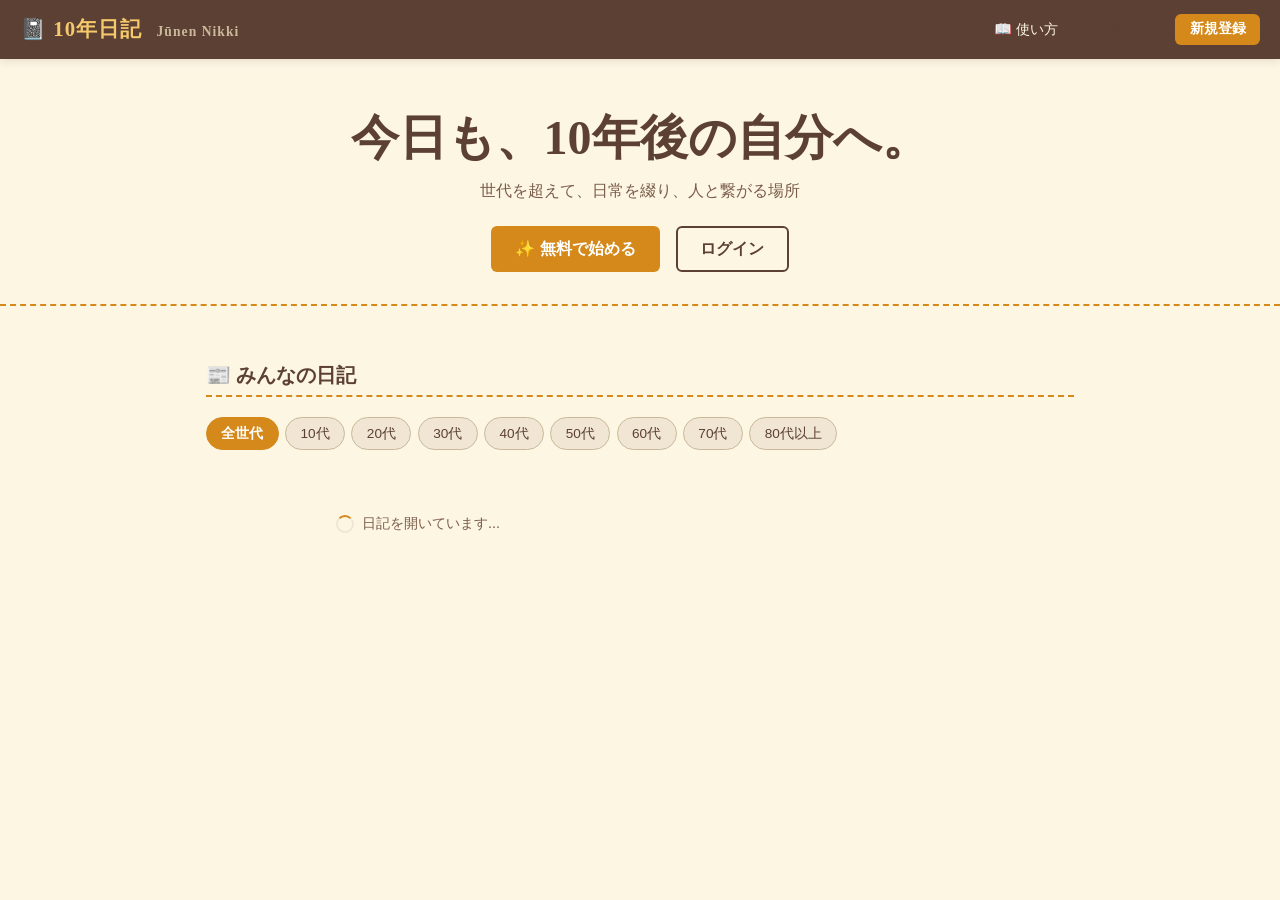
==== commit d3ed8958: "Add files via upload" ====
--- a/index.html
+++ b/index.html
@@ -92,6 +92,12 @@
       <input type="text" id="edit-tags" placeholder="旅行, 日常, 仕事">
     </div>
     <div class="form-group">
+      <label>📷 写真（最大5枚）</label>
+      <div id="edit-photo-existing" class="photo-preview-grid"></div>
+      <input type="file" id="edit-photo-input" accept="image/*" multiple onchange="handlePhotoSelect(event, 'edit')">
+      <div id="edit-photo-preview" class="photo-preview-grid"></div>
+    </div>
+    <div class="form-group">
       <label class="checkbox-row">
         <input type="checkbox" id="edit-public" checked> みんなに公開する
       </label>
@@ -188,6 +194,7 @@
 
 <script src="js/config.js"></script>
 <script src="js/auth.js"></script>
+<script src="js/video-embed.js"></script>
 <script src="js/diary.js"></script>
 <script>
 // ===== 認証モーダル操作 =====
--- a/css/style.css
+++ b/css/style.css
@@ -195,7 +195,8 @@
 .modal-box {
   background: var(--cream); border-radius: 12px; max-width: 680px; width: 100%; margin: auto;
   padding: 1.75rem; box-shadow: 0 8px 32px rgba(44,24,16,0.3); position: relative;
-  max-height: 90vh; overflow-y: auto;
+  max-height: 90vh; overflow-y: auto; -webkit-overflow-scrolling: touch;
+  min-height: 0; min-width: 0; flex-shrink: 1;
 }
 .modal-close { position: absolute; top: 1rem; right: 1rem; background: transparent; border: none; font-size: 1.5rem; cursor: pointer; color: var(--brown); line-height: 1; }
 .modal-title {
@@ -482,3 +483,44 @@
 /* ===== イベント作成フォーム表示切り替え ===== */
 #event-form-section { display: none; }
 #event-form-section.open { display: block; }
+
+/* ===== 写真アップロード・ギャラリー（Googleドライブ連携） ===== */
+.photo-preview-grid {
+  display: flex; flex-wrap: wrap; gap: 0.5rem; margin-top: 0.6rem;
+}
+.photo-thumb-wrap {
+  position: relative; width: 84px; height: 84px; border-radius: 8px; overflow: hidden;
+  border: 1px solid #e8d8c4;
+}
+.photo-thumb {
+  width: 100%; height: 100%; object-fit: cover; display: block;
+}
+.photo-thumb-remove {
+  position: absolute; top: 2px; right: 2px; width: 20px; height: 20px; border-radius: 50%;
+  background: rgba(0,0,0,0.6); color: #fff; border: none; cursor: pointer;
+  font-size: 0.7rem; line-height: 1; display: flex; align-items: center; justify-content: center;
+}
+.photo-gallery {
+  display: flex; flex-wrap: wrap; gap: 0.4rem; margin: 0.6rem 0;
+}
+.gallery-thumb {
+  width: 90px; height: 90px; object-fit: cover; border-radius: 8px; cursor: pointer;
+  border: 1px solid #e8d8c4; transition: transform 0.15s; overflow: hidden;
+}
+.gallery-thumb img { width: 100%; height: 100%; object-fit: cover; display: block; }
+.gallery-thumb:hover { transform: scale(1.04); }
+.gallery-thumb.loading, .photo-thumb.loading {
+  background: linear-gradient(90deg, #ede2d0 25%, #f5ecdd 37%, #ede2d0 63%);
+  background-size: 400% 100%; animation: photo-shimmer 1.4s ease infinite;
+}
+@keyframes photo-shimmer {
+  0% { background-position: 100% 50%; }
+  100% { background-position: 0 50%; }
+}
+.lightbox-overlay {
+  display: none; position: fixed; inset: 0; background: rgba(0,0,0,0.85);
+  align-items: center; justify-content: center; z-index: 999; padding: 2rem; cursor: zoom-out;
+}
+.lightbox-overlay img {
+  max-width: 100%; max-height: 100%; border-radius: 6px; box-shadow: 0 4px 24px rgba(0,0,0,0.5);
+}
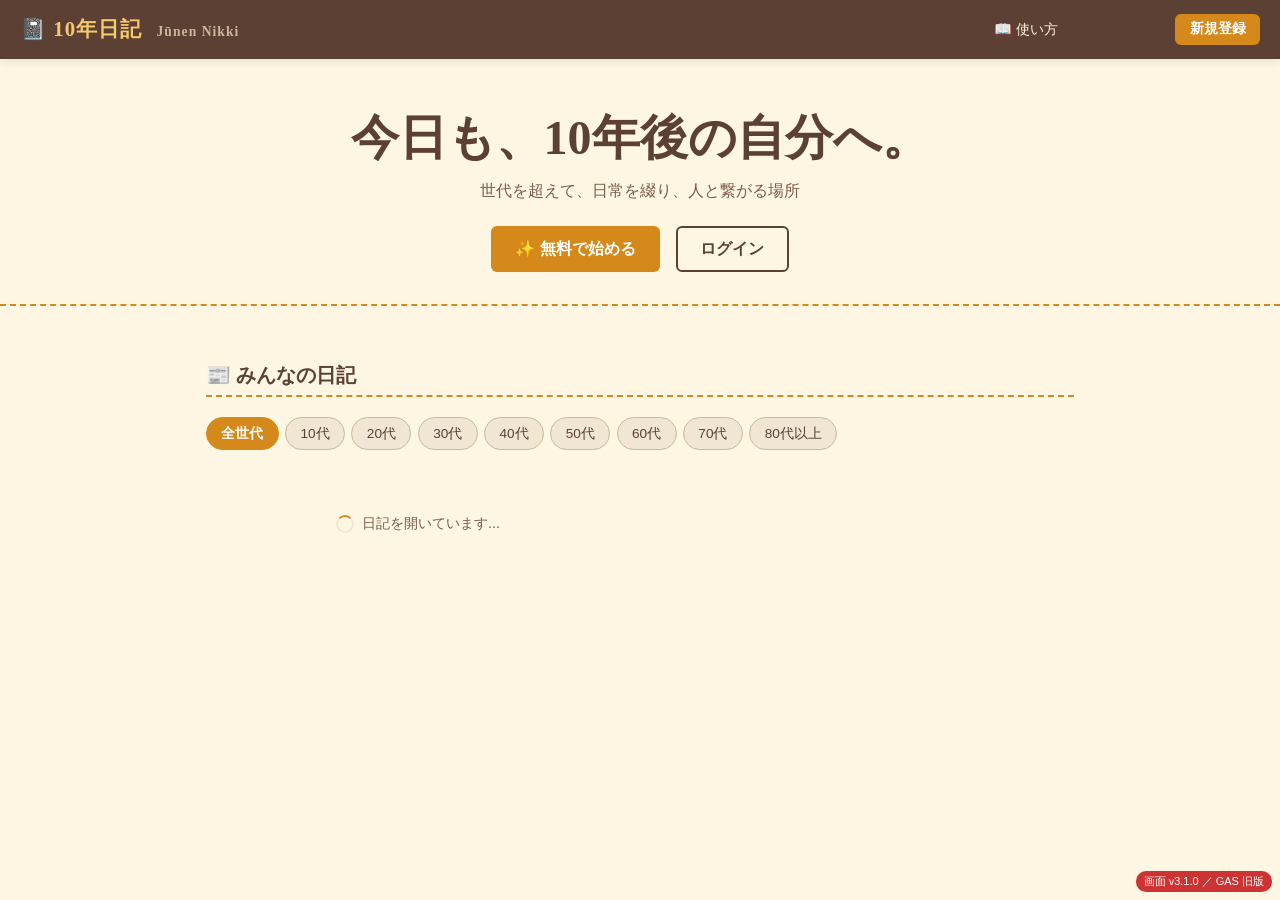
==== commit 47ae38a6: "Add files via upload" ====
--- a/index.html
+++ b/index.html
@@ -4,7 +4,7 @@
   <meta charset="UTF-8">
   <meta name="viewport" content="width=device-width, initial-scale=1.0">
   <title>10年日記 | 今日も、10年後の自分へ</title>
-  <link rel="stylesheet" href="css/style.css">
+  <link rel="stylesheet" href="css/style.css?v=3.1.0">
 </head>
 <body>
 
@@ -192,10 +192,10 @@
   </div>
 </div>
 
-<script src="js/config.js"></script>
-<script src="js/auth.js"></script>
-<script src="js/video-embed.js"></script>
-<script src="js/diary.js"></script>
+<script src="js/config.js?v=3.1.0"></script>
+<script src="js/auth.js?v=3.1.0"></script>
+<script src="js/video-embed.js?v=3.1.0"></script>
+<script src="js/diary.js?v=3.1.0"></script>
 <script>
 // ===== 認証モーダル操作 =====
 function openAuthModal(tab) {
